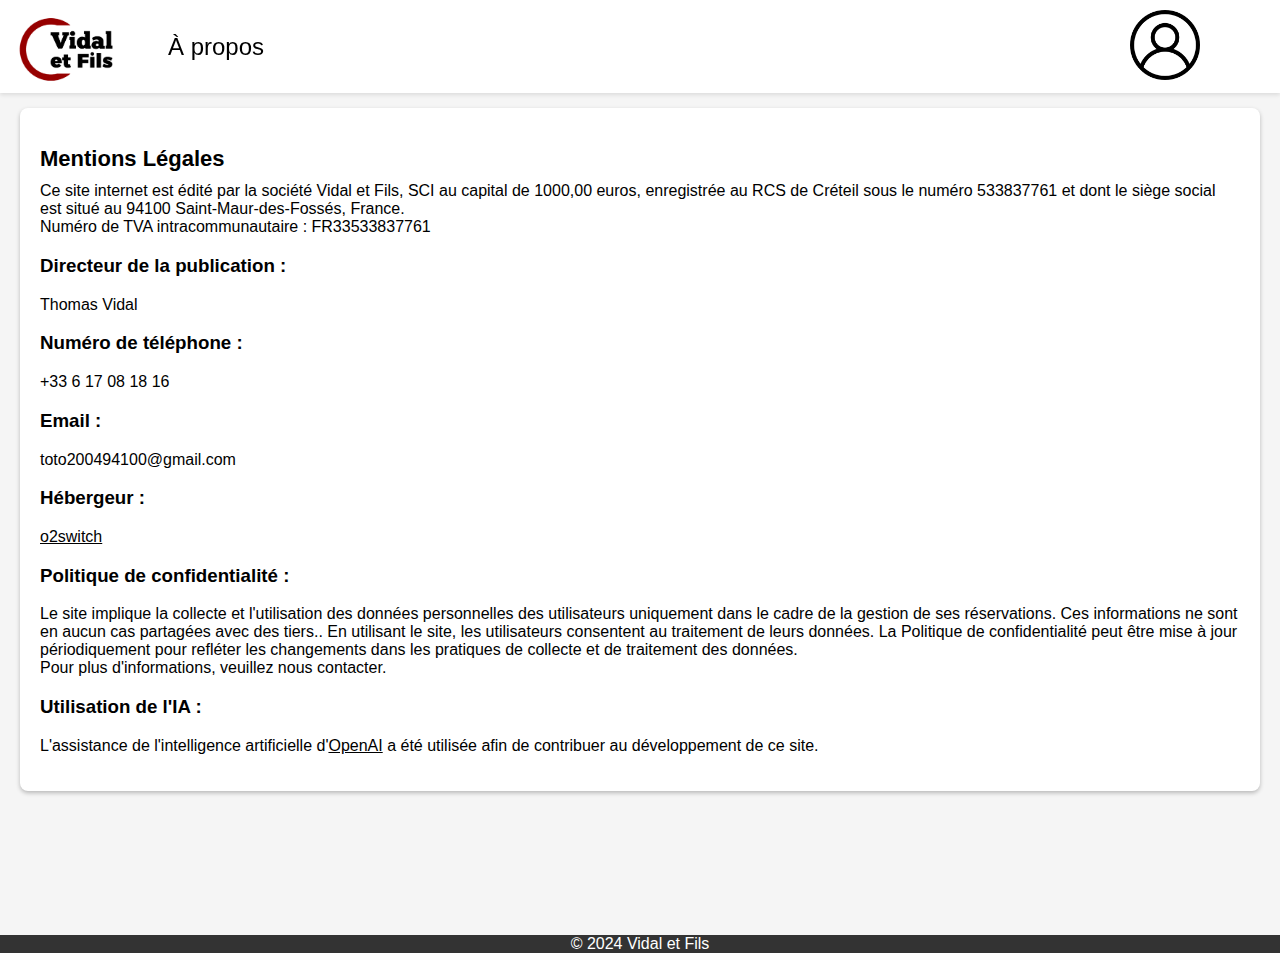
==== SCI Vidal et Fils/mentions_legales.html @ fb42484b "Add files via upload" ====
<!DOCTYPE html>
<html lang="fr">
<head>
    <meta charset="UTF-8">
    <meta name="viewport" content="width=device-width, initial-scale=1.0">
    <title>À propos</title>
    <link rel="stylesheet" href="style.css">
    <link rel="icon" href="img/favicon.PNG" />
</head>
<body>
    <header> 
        <nav>
            <a href="index.html"><img src="img/logo.PNG" alt="Logo" class="logo"></a>
            <a href="mentions_legales.html" class="infos">À propos</a>
            <a href="profil.html"><img src="img/profile.png" alt="Profil" class="profile"></a>
        </nav>
    </header>
    <main>
        <section class="presentation">
            <h2 class="mention">Mentions Légales</h2>
            <div class="contenu-mentions">
             Ce site internet est édité par la société Vidal et Fils, SCI au capital de 1000,00 euros, enregistrée au RCS de Créteil sous le numéro 533837761 et dont le siège social est situé au 94100 Saint-Maur-des-Fossés, France. <br>
             Numéro de TVA intracommunautaire : FR33533837761

             <h3>Directeur de la publication :</h3>
             <p>Thomas Vidal</p>

             <h3>Numéro de téléphone :</h3>
             <p>+33 6 17 08 18 16</p>

             <h3>Email :</h3>
             <p>toto200494100@gmail.com</p>

             <h3>Hébergeur :</h3>
             <a href="https://www.o2switch.fr/">o2switch</a>

                <h3>Politique de confidentialité :</h3>
                <p>Le site implique la collecte et l'utilisation des données personnelles des utilisateurs uniquement dans le cadre de la gestion de ses réservations. Ces informations ne sont en aucun cas partagées avec des tiers.. En utilisant le site, les utilisateurs consentent au traitement de leurs données. La Politique de confidentialité peut être mise à jour périodiquement pour refléter les changements dans les pratiques de collecte et de traitement des données. <br> Pour plus d'informations, veuillez nous contacter.</p>

                <h3>Utilisation de l'IA :</h3>
                <p>L'assistance de l'intelligence artificielle d'<a href="https://chat.openai.com/">OpenAI</a> a été utilisée afin de contribuer au développement de ce site.</p>
            </div>
        </section>
    </main>
    <footer style="margin-top: 104px;">
        <p>&copy; 2024 Vidal et Fils</p>
    </footer>
</body>
</html>
---- SCI Vidal et Fils/style.css ----
body {
    font-family: Arial, sans-serif;
    margin: 0;
    padding: 0;
    background-color: #f5f5f5;
    min-width: 1000px;
}

a {
    color: black;
    text-decoration: none;
}

header {
    width: 100%;
    height: 93px;
    background-color: #fff;
    color: #333;
    box-shadow: 0 2px 4px rgba(0, 0, 0, 0.1);
    position: fixed;
    z-index: 3;
}

.logo {
    width: 100px;
    height: auto;
    margin-left: 18px;
}

.logo:hover {
    cursor: pointer;
}

header h1 {
    margin: 0;
    font-size: 24px;
}

a.infos {
    position: fixed;
    text-decoration: dashed;
    font-size: x-large;
    margin-left: 50px;
    margin-top: 33px;
}

.profile {
    position: absolute;
    width: 70px;
    height: auto;
    margin-bottom: 10px;
    margin-top: 10px;
    right: 80px;
}

main {
    padding: 20px;
}

.presentation {
    max-width: 1485px;
    margin-top: 88px;
}

section {
    position: static;
    background-color: #fff;
    padding: 20px;
    margin-bottom: 20px;
    border-radius: 8px;
    box-shadow: 0 2px 4px rgba(0, 0, 0, 0.25);
    margin-left: auto;
    margin-right: auto;
}

section h2 {
    font-size: 22px;
    margin-bottom: 10px;
    margin-left: 10px;
}

.recherche {
    margin-bottom: 20px;
    background-color: #f5f5f5;
    box-shadow: 0 2px 4px rgba(0, 0, 0, 0.5);
}

.recherche label {
    font-weight: bold;
}

.recherche select,
.recherche button[type="submit"] {
    padding: 10px 20px;
    border-radius: 5px;
    border: 1px solid #ccc;
    margin-right: 10px;
}

.recherche button[type="submit"] {
    background-color: #007bff;
    color: #fff;
    border: none;
    cursor: pointer;
}

.btn-tri {
    background-color: #007bff;
    color: #fff;
    border: none;
    border-radius: 5px;
    padding: 10px;
    cursor: pointer;
}

.arrow-up {
    display: inline-block;
    transform: rotate(180deg);
    transition: transform 0.3s;
}

.tri-inverse {
    transform: rotate(0deg);
}


.recherche button[type="submit"]:hover {
    background-color: #0056b3;
}

.slider-container {
    position: relative;
    width: 720px;
    height: 399px;
    margin: 30px auto 20px;
    overflow: hidden;
    background-color: #fff;
    border-radius: 8px;
    box-shadow: 0 2px 4px rgba(0, 0, 0, 0.1);
}

.dernieres-reservations {
    margin-bottom: 60px;
    max-width: 1485px;
}

.lieu {
    cursor: pointer;
}

.slider {
    display: flex;
    transition: transform 0.5s;
}

.slide {
    flex: 0 0 100%;
    transition: transform 0.5s;
}

img {
    width: 100%;
    height: 399px;
}

.prev,
.next {
    position: absolute;
    top: 50%;
    transform: translateY(-50%);
    background-color: rgba(255, 255, 255, 0.5);
    border: none;
    cursor: pointer;
    font-size: 20px;
    color: #333;
    padding: 10px;
    border-radius: 5px;
    z-index: 2;
}

.prev {
    left: 10px;
}

.next {
    right: 10px;
}

.dots-container {
    text-align: center;
    margin-bottom: 20px;
}

.dot {
    display: inline-block;
    width: 10px;
    height: 10px;
    background-color: #bbb;
    border-radius: 50%;
    margin: 0 5px;
    cursor: pointer;
    position: relative;
    z-index: 2; /* Augmenter le z-index pour s'assurer que les cercles soient au premier plan */
}

.dot.active {
    background-color: #333;
}

.location-container {
    position: relative;
    height: auto;
    overflow: hidden;
    background-color: #fff;
    border-radius: 8px;
    box-shadow: 0 2px 4px rgba(0, 0, 0, 0.5);
    margin: 10px;
    padding: 10px;
    background-color: #f5f5f5;
}

.location-container:hover {
    background-color: #ccc;
    cursor: pointer;
}

.location-container div .description1 {
    display: flex;
    flex-direction: column;
    width: 30px;
}

.location-container div .description2 {
    display: flex;
    flex-direction: column;
    width: 250px;
    margin-left: 53px;
    margin-top: -140px;
}

.donnee {
    margin-bottom: 0px;
}

.location-container div img {
    width: 30px;
    height: auto;
    margin-top: 20px;
}

.illustration {
    width: 440px;
    height: 329px;
    border-radius: 8px;
    box-shadow: 0 2px 4px rgba(0, 0, 0, 0.1);
    margin-left: 0px;
    border: 2px solid black;

}

footer {
    background-color: #333;
    color: #fff;
    position: relative;
    bottom: 0;
    width: 100%;
    text-align: center;
    z-index: 3;
}

footer p {
    margin: 0;
}

.contenu-mentions a {
    text-decoration: underline;
}

.mention {
    margin-left: 0px;
}

.location-details {
    width: fit-content;
    max-width: 1485px;
    margin-top: 88px;
}

.location-images img {
    border-radius: 8px;
    box-shadow: 0 2px 4px rgba(0, 0, 0, 0.1);
    transition: transform 0.3s ease-in-out;
    margin: 10px;
}

.location-images img:hover {
    transform: scale(1.05);
}

.location-images img[portrait] {
    width: auto;
    height: 400px;
}

.location-images img[landscape] {
    width: auto;
    height: 400px;
}
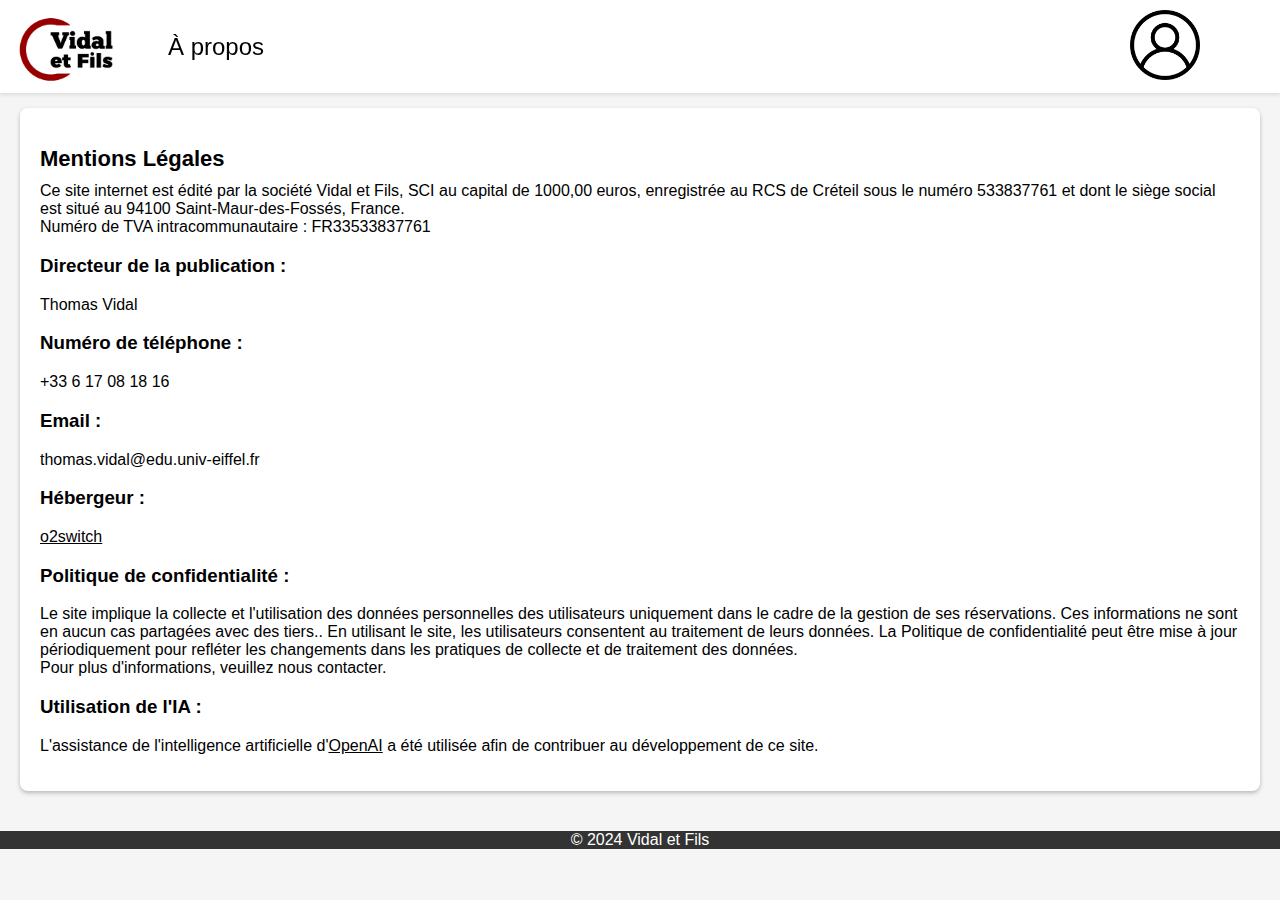
==== commit b069de2a: "Add files via upload" ====
--- a/SCI Vidal et Fils/mentions_legales.html
+++ b/SCI Vidal et Fils/mentions_legales.html
@@ -5,14 +5,14 @@
     <meta name="viewport" content="width=device-width, initial-scale=1.0">
     <title>À propos</title>
     <link rel="stylesheet" href="style.css">
-    <link rel="icon" href="img/favicon.PNG" />
+    <link rel="icon" href="img/logo.PNG" />
 </head>
 <body>
     <header> 
         <nav>
-            <a href="index.html"><img src="img/logo.PNG" alt="Logo" class="logo"></a>
+            <a href="index.php"><img src="img/logo.PNG" alt="Logo" class="logo"></a>
             <a href="mentions_legales.html" class="infos">À propos</a>
-            <a href="profil.html"><img src="img/profile.png" alt="Profil" class="profile"></a>
+            <a href="profil.php"><img src="img/profile.png" alt="Profil" class="profile"></a>
         </nav>
     </header>
     <main>
@@ -29,7 +29,7 @@
              <p>+33 6 17 08 18 16</p>
 
              <h3>Email :</h3>
-             <p>toto200494100@gmail.com</p>
+             <p>thomas.vidal@edu.univ-eiffel.fr</p>
 
              <h3>Hébergeur :</h3>
              <a href="https://www.o2switch.fr/">o2switch</a>
@@ -42,7 +42,7 @@
             </div>
         </section>
     </main>
-    <footer style="margin-top: 104px;">
+    <footer>
         <p>&copy; 2024 Vidal et Fils</p>
     </footer>
 </body>
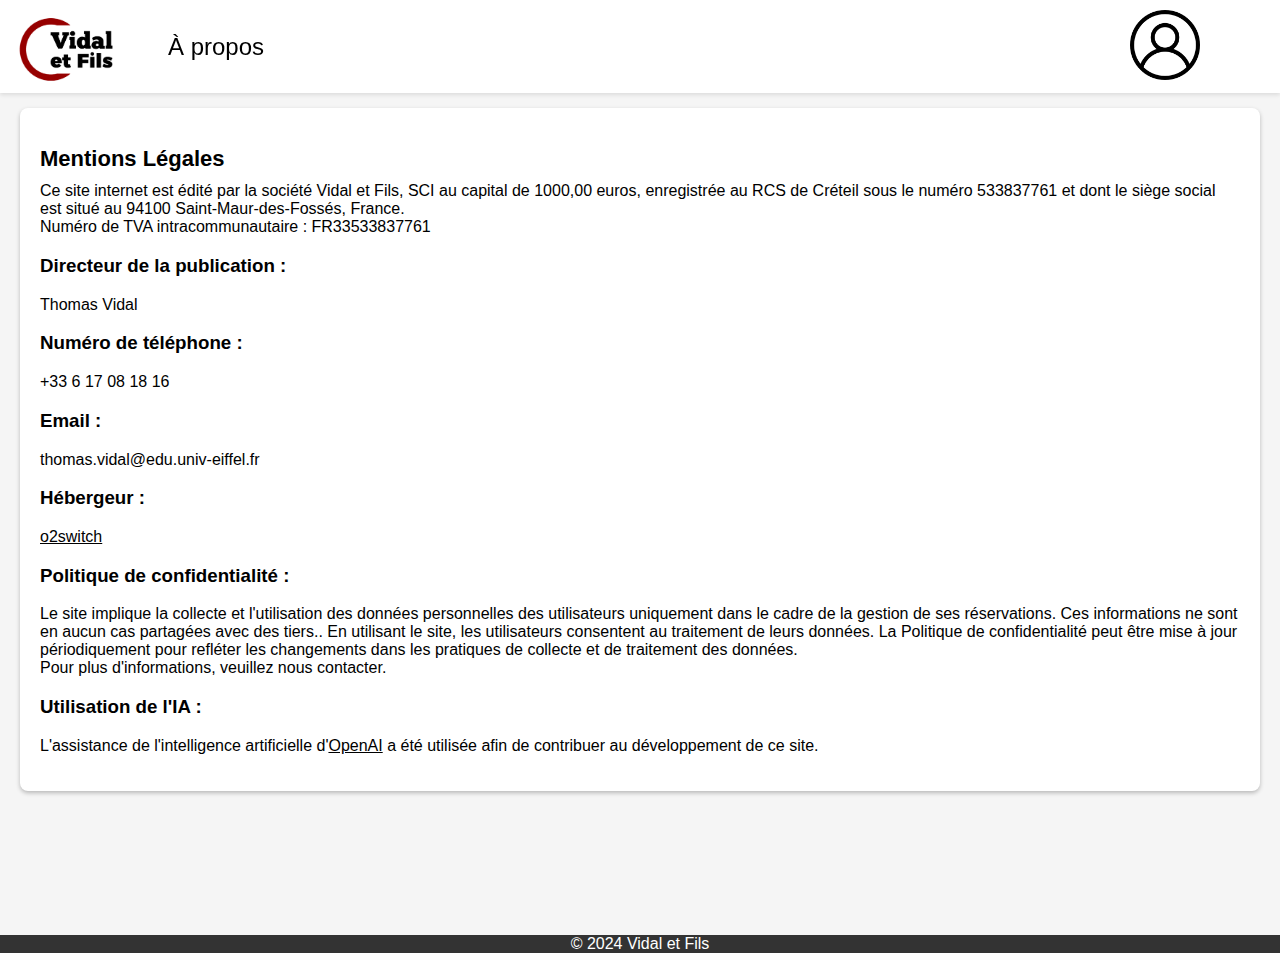
==== commit 4ecabf50: "Update mentions_legales.html" ====
--- a/SCI Vidal et Fils/mentions_legales.html
+++ b/SCI Vidal et Fils/mentions_legales.html
@@ -5,18 +5,18 @@
     <meta name="viewport" content="width=device-width, initial-scale=1.0">
     <title>À propos</title>
     <link rel="stylesheet" href="style.css">
-    <link rel="icon" href="img/logo.PNG" />
+    <link rel="icon" href="img/icone.png" />
 </head>
 <body>
     <header> 
         <nav>
-            <a href="index.php"><img src="img/logo.PNG" alt="Logo" class="logo"></a>
+            <a href="index.php"><img src="img/logo.png" alt="Accueil" class="logo"></a>
             <a href="mentions_legales.html" class="infos">À propos</a>
             <a href="profil.php"><img src="img/profile.png" alt="Profil" class="profile"></a>
         </nav>
     </header>
     <main>
-        <section class="presentation">
+        <section class="presentation" style="margin-bottom: 124px">
             <h2 class="mention">Mentions Légales</h2>
             <div class="contenu-mentions">
              Ce site internet est édité par la société Vidal et Fils, SCI au capital de 1000,00 euros, enregistrée au RCS de Créteil sous le numéro 533837761 et dont le siège social est situé au 94100 Saint-Maur-des-Fossés, France. <br>
--- a/SCI Vidal et Fils/style.css
+++ b/SCI Vidal et Fils/style.css
@@ -211,7 +211,6 @@
     position: relative;
     height: auto;
     overflow: hidden;
-    background-color: #fff;
     border-radius: 8px;
     box-shadow: 0 2px 4px rgba(0, 0, 0, 0.5);
     margin: 10px;
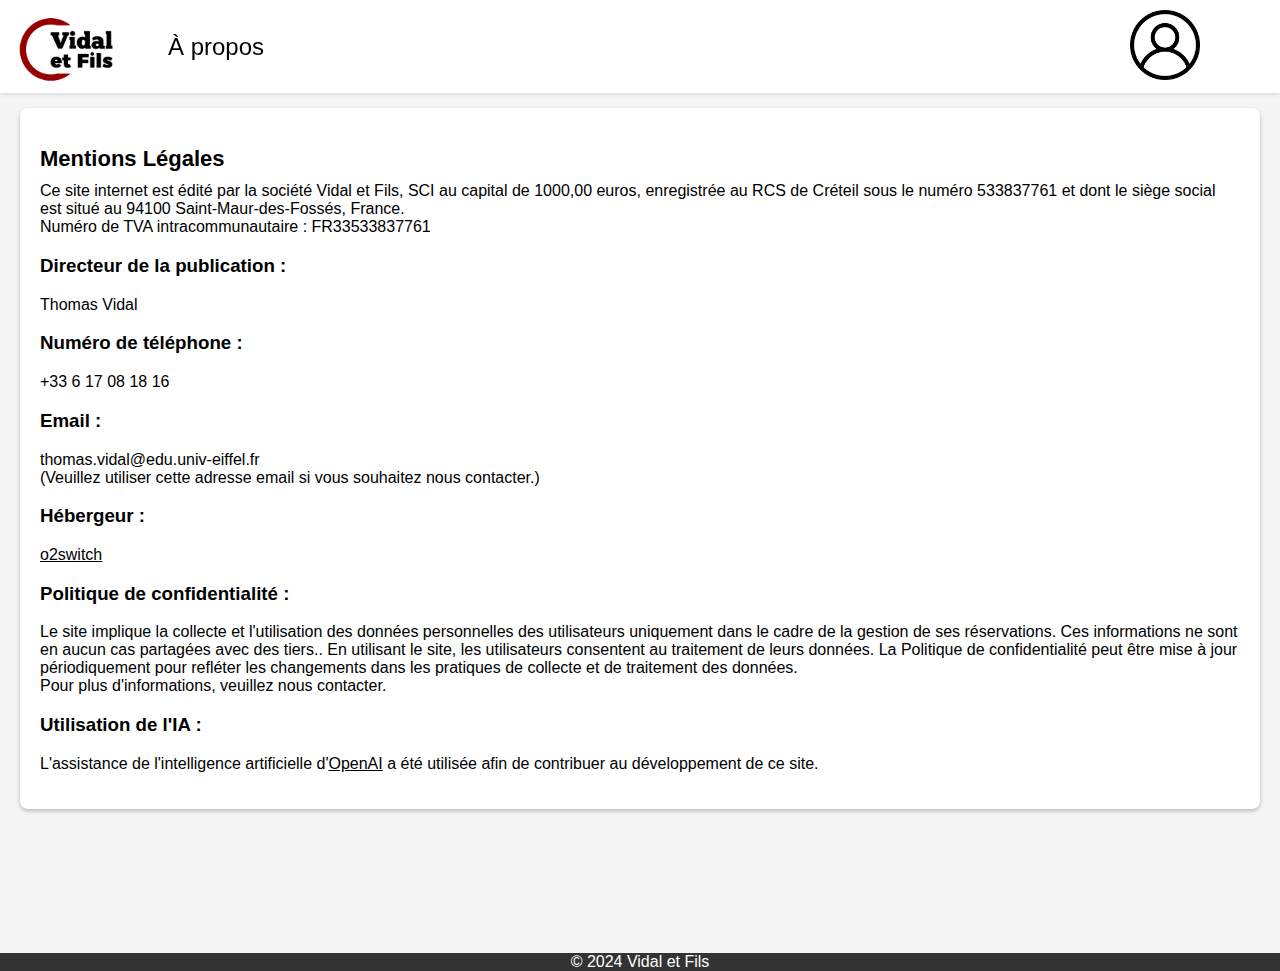
==== commit 673b60db: "Update mentions_legales.html" ====
--- a/SCI Vidal et Fils/mentions_legales.html
+++ b/SCI Vidal et Fils/mentions_legales.html
@@ -29,7 +29,8 @@
              <p>+33 6 17 08 18 16</p>
 
              <h3>Email :</h3>
-             <p>thomas.vidal@edu.univ-eiffel.fr</p>
+             <p>thomas.vidal@edu.univ-eiffel.fr<br>
+             (Veuillez utiliser cette adresse email si vous souhaitez nous contacter.)</p>
 
              <h3>Hébergeur :</h3>
              <a href="https://www.o2switch.fr/">o2switch</a>
--- a/SCI Vidal et Fils/style.css
+++ b/SCI Vidal et Fils/style.css
@@ -305,3 +305,37 @@
     width: auto;
     height: 400px;
 }
+
+.modal {
+        display: none;
+        position: fixed;
+        z-index: 1;
+        left: 0;
+        top: 0;
+        width: 100%;
+        height: 100%;
+        overflow: auto;
+        background-color: rgba(0,0,0,0.4);
+}
+
+.modal-content {
+        background-color: #fefefe;
+        margin: 15% auto;
+        padding: 20px;
+        border: 1px solid #888;
+        width: 80%;
+}
+
+.close {
+        color: #aaa;
+        float: right;
+        font-size: 28px;
+        font-weight: bold;
+}
+
+.close:hover,
+.close:focus {
+        color: black;
+        text-decoration: none;
+        cursor: pointer;
+}
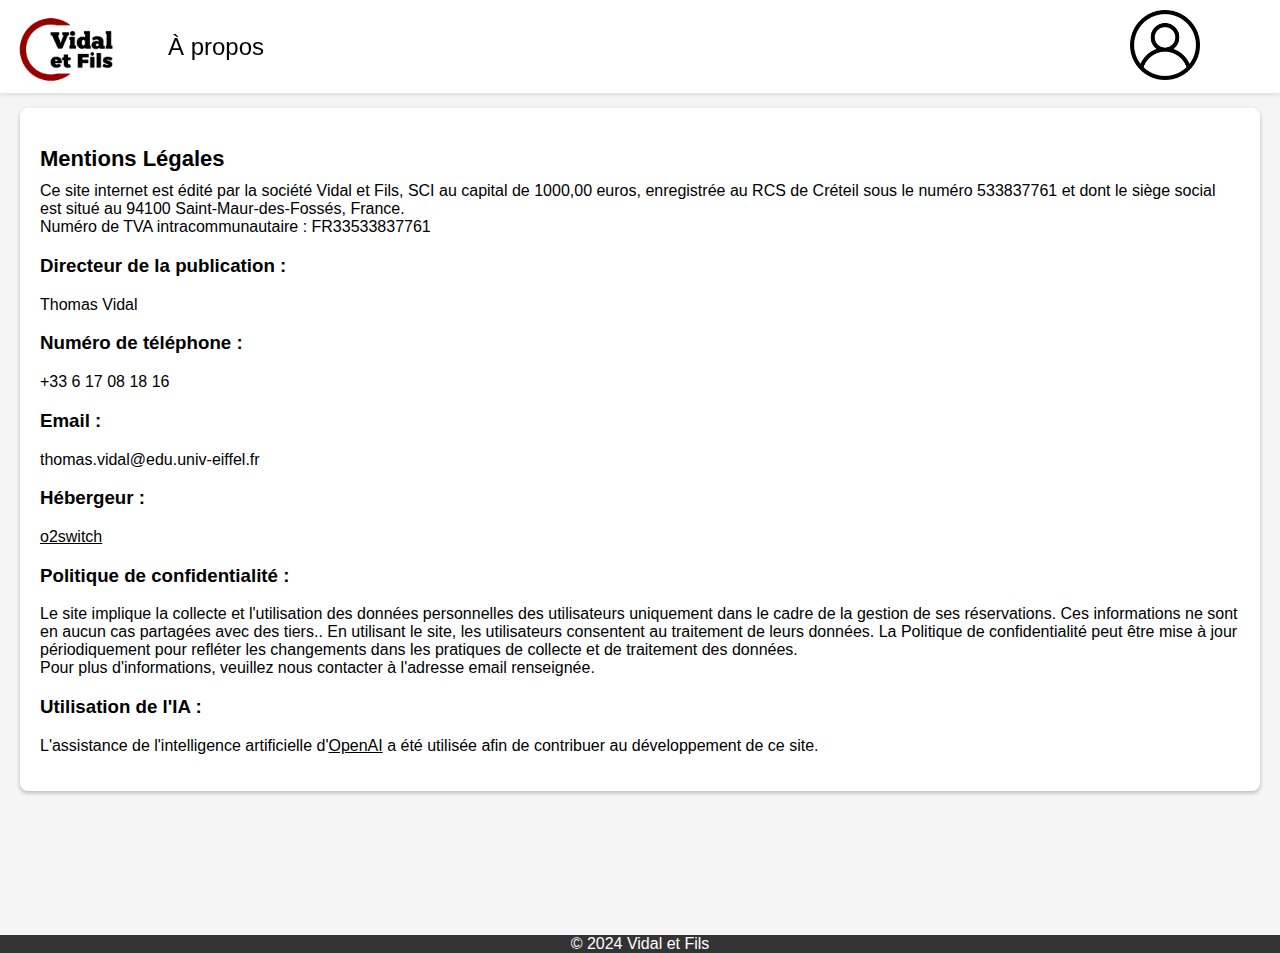
==== commit e11a05dc: "Update mentions_legales.html" ====
--- a/SCI Vidal et Fils/mentions_legales.html
+++ b/SCI Vidal et Fils/mentions_legales.html
@@ -29,14 +29,13 @@
              <p>+33 6 17 08 18 16</p>
 
              <h3>Email :</h3>
-             <p>thomas.vidal@edu.univ-eiffel.fr<br>
-             (Veuillez utiliser cette adresse email si vous souhaitez nous contacter.)</p>
+             <p>thomas.vidal@edu.univ-eiffel.fr</p>
 
              <h3>Hébergeur :</h3>
              <a href="https://www.o2switch.fr/">o2switch</a>
 
                 <h3>Politique de confidentialité :</h3>
-                <p>Le site implique la collecte et l'utilisation des données personnelles des utilisateurs uniquement dans le cadre de la gestion de ses réservations. Ces informations ne sont en aucun cas partagées avec des tiers.. En utilisant le site, les utilisateurs consentent au traitement de leurs données. La Politique de confidentialité peut être mise à jour périodiquement pour refléter les changements dans les pratiques de collecte et de traitement des données. <br> Pour plus d'informations, veuillez nous contacter.</p>
+                <p>Le site implique la collecte et l'utilisation des données personnelles des utilisateurs uniquement dans le cadre de la gestion de ses réservations. Ces informations ne sont en aucun cas partagées avec des tiers.. En utilisant le site, les utilisateurs consentent au traitement de leurs données. La Politique de confidentialité peut être mise à jour périodiquement pour refléter les changements dans les pratiques de collecte et de traitement des données. <br> Pour plus d'informations, veuillez nous contacter à l'adresse email renseignée.</p>
 
                 <h3>Utilisation de l'IA :</h3>
                 <p>L'assistance de l'intelligence artificielle d'<a href="https://chat.openai.com/">OpenAI</a> a été utilisée afin de contribuer au développement de ce site.</p>
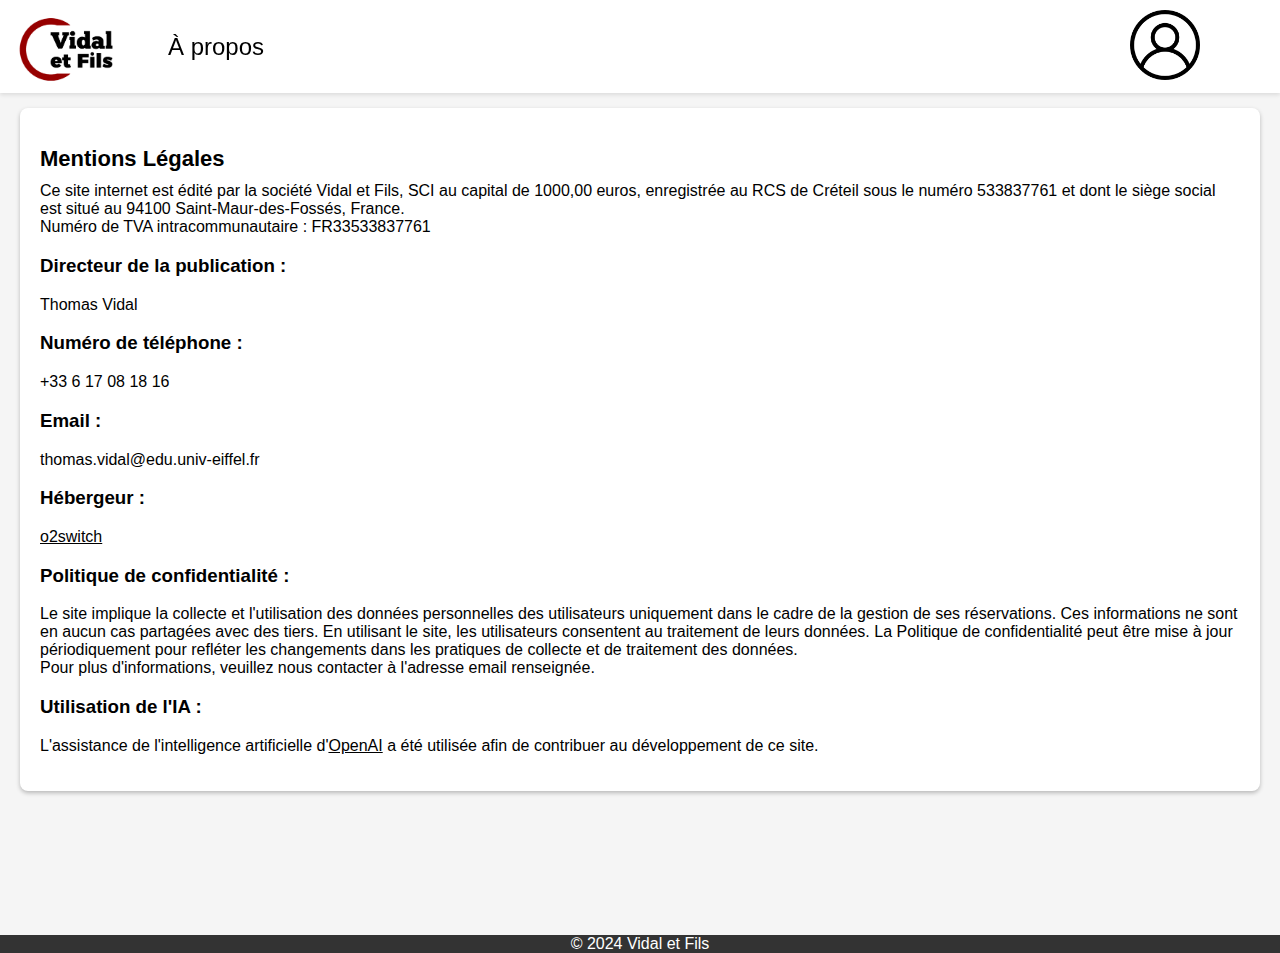
==== commit ed420fcc: "Update mentions_legales.html" ====
--- a/SCI Vidal et Fils/mentions_legales.html
+++ b/SCI Vidal et Fils/mentions_legales.html
@@ -35,7 +35,7 @@
              <a href="https://www.o2switch.fr/">o2switch</a>
 
                 <h3>Politique de confidentialité :</h3>
-                <p>Le site implique la collecte et l'utilisation des données personnelles des utilisateurs uniquement dans le cadre de la gestion de ses réservations. Ces informations ne sont en aucun cas partagées avec des tiers.. En utilisant le site, les utilisateurs consentent au traitement de leurs données. La Politique de confidentialité peut être mise à jour périodiquement pour refléter les changements dans les pratiques de collecte et de traitement des données. <br> Pour plus d'informations, veuillez nous contacter à l'adresse email renseignée.</p>
+                <p>Le site implique la collecte et l'utilisation des données personnelles des utilisateurs uniquement dans le cadre de la gestion de ses réservations. Ces informations ne sont en aucun cas partagées avec des tiers. En utilisant le site, les utilisateurs consentent au traitement de leurs données. La Politique de confidentialité peut être mise à jour périodiquement pour refléter les changements dans les pratiques de collecte et de traitement des données. <br> Pour plus d'informations, veuillez nous contacter à l'adresse email renseignée.</p>
 
                 <h3>Utilisation de l'IA :</h3>
                 <p>L'assistance de l'intelligence artificielle d'<a href="https://chat.openai.com/">OpenAI</a> a été utilisée afin de contribuer au développement de ce site.</p>
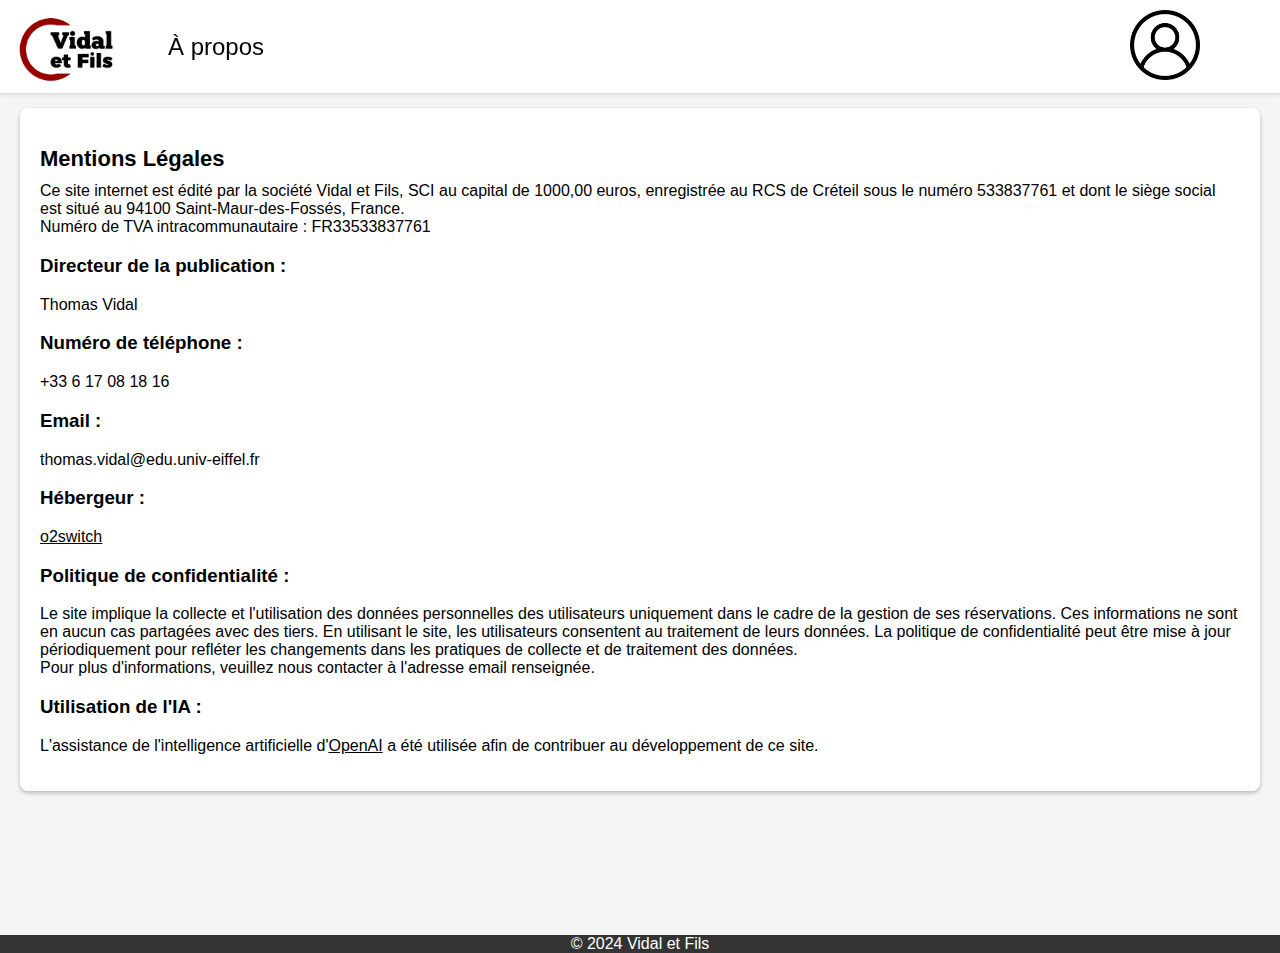
==== commit 0f25c857: "Update mentions_legales.html" ====
--- a/SCI Vidal et Fils/mentions_legales.html
+++ b/SCI Vidal et Fils/mentions_legales.html
@@ -35,7 +35,7 @@
              <a href="https://www.o2switch.fr/">o2switch</a>
 
                 <h3>Politique de confidentialité :</h3>
-                <p>Le site implique la collecte et l'utilisation des données personnelles des utilisateurs uniquement dans le cadre de la gestion de ses réservations. Ces informations ne sont en aucun cas partagées avec des tiers. En utilisant le site, les utilisateurs consentent au traitement de leurs données. La Politique de confidentialité peut être mise à jour périodiquement pour refléter les changements dans les pratiques de collecte et de traitement des données. <br> Pour plus d'informations, veuillez nous contacter à l'adresse email renseignée.</p>
+                <p>Le site implique la collecte et l'utilisation des données personnelles des utilisateurs uniquement dans le cadre de la gestion de ses réservations. Ces informations ne sont en aucun cas partagées avec des tiers. En utilisant le site, les utilisateurs consentent au traitement de leurs données. La politique de confidentialité peut être mise à jour périodiquement pour refléter les changements dans les pratiques de collecte et de traitement des données. <br> Pour plus d'informations, veuillez nous contacter à l'adresse email renseignée.</p>
 
                 <h3>Utilisation de l'IA :</h3>
                 <p>L'assistance de l'intelligence artificielle d'<a href="https://chat.openai.com/">OpenAI</a> a été utilisée afin de contribuer au développement de ce site.</p>
